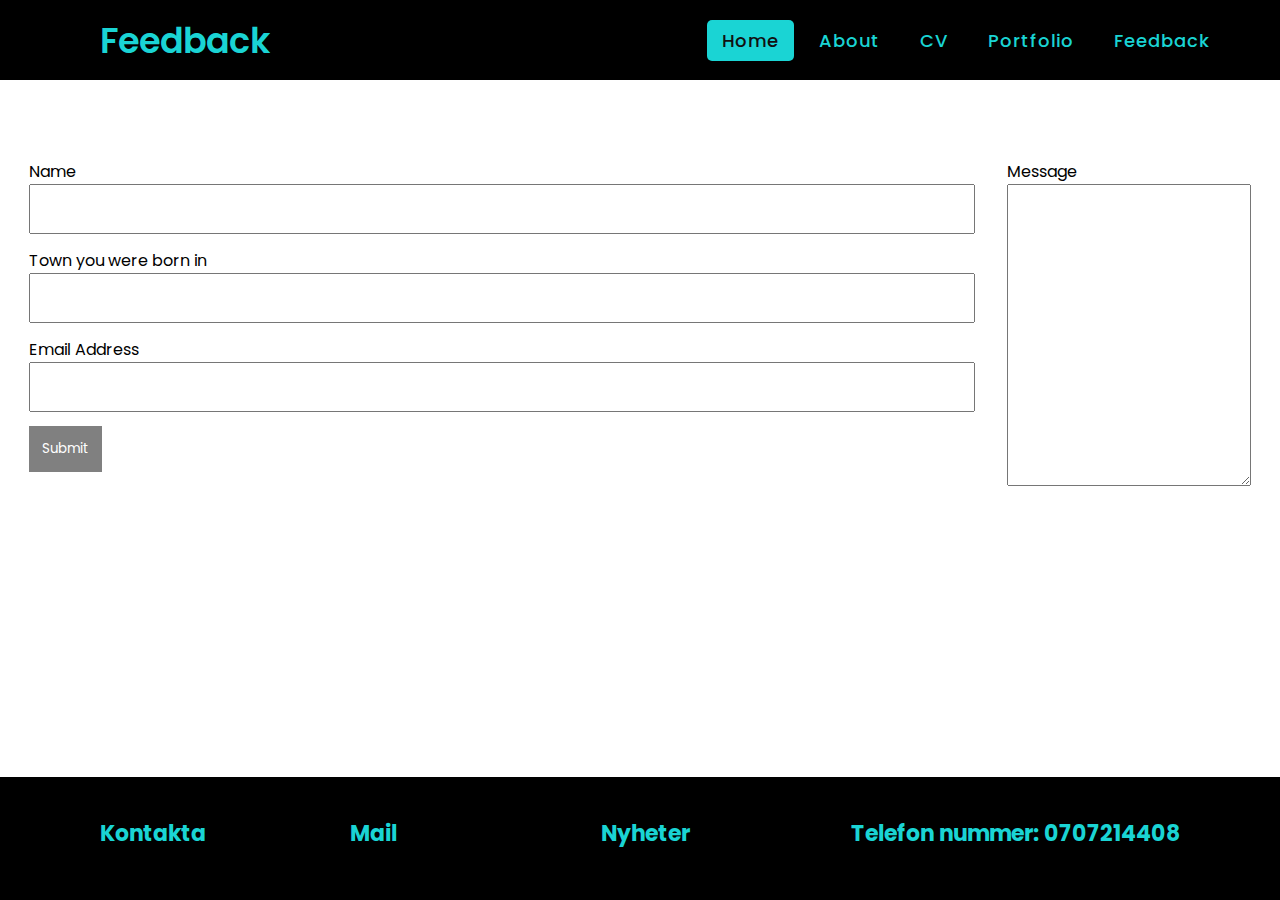
==== Feedback.html @ 5eb8be41 "Add files via upload" ====
<!DOCTYPE html>
<html lang="en" dir="ltr">
  <head>
    <meta charset="utf-8" />
    <title>Feedback</title>
    <link rel="stylesheet" href="style.css" />
    <link
      rel="stylesheet"
      href="https://cdnjs.cloudflare.com/ajax/libs/font-awesome/5.15.3/css/all.min.css"
    />
    <meta name="viewport" content="width=device-width, initial-scale=1.0" />
  </head>
  <body>
    <nav>
      <div class="logo">Feedback</div>
      <input type="checkbox" id="click" />
      <label for="click" class="menu-btn">
        <i class="fas fa-bars"></i>
      </label>
      <ul>
        <li><a class="active" href="index.html">Home</a></li>
        <li><a href="About.html">About</a></li>
        <li><a href="CV.html">CV</a></li>
        <li><a href="Portfolio.html">Portfolio</a></li>
        <li><a href="Feedback.html">Feedback</a></li>
      </ul>
    </nav>
    <section class="box-sizing">
      <form class="myForm">
        <div class="message">
          <label for="msg">Message</label>
          <textarea id="msg"></textarea>
        </div>
        <div class="contact">
          <label for="name">Name</label>
          <input type="text" id="name" />

          <label for="townborn">Town you were born in</label>
          <input type="text" id="townborn" />

          <label for="email">Email Address</label>
          <input type="email" id="email" />

          <button type="submit">Submit</button>
        </div>
      </form>
    </section>
    <div class="footer-container"></div>
    <footer>
      <section class="ft-main">
        <div class="ft-main-item">
          <h2 class="ft-title">Kontakta</h2>
        </div>
        <div class="ft-main-item">
          <h2 class="ft-title">Mail</h2>
        </div>
        <div class="ft-main-item">
          <h2 class="ft-title">Nyheter</h2>
        </div>
        <div class="ft-main-item">
          <h2 class="ft-title">Telefon nummer: 0707214408</h2>
        </div>
      </section>
    </footer>
    <script src="java.js"></script>
  </body>
</html>
---- style.css ----
@import url("https://fonts.googleapis.com/css?family=Poppins:400,500,600,700&display=swap");
* {
  margin: 0;
  padding: 0;
  box-sizing: border-box;
  font-family: "Poppins", sans-serif;
}
/*--------Nav------------*/
nav {
  display: flex;
  height: 80px;
  width: 100%;
  background: black;
  align-items: center;
  justify-content: space-between;
  padding: 0 50px 0 100px;
  flex-wrap: wrap;
}
nav .logo {
  color: #1ad4d4;
  font-size: 35px;
  font-weight: 600;
}
nav ul {
  display: flex;
  flex-wrap: wrap;
  list-style: none;
}
nav ul li {
  margin: 0 5px;
}
nav ul li a {
  color: #1ad4d4;
  text-decoration: none;
  font-size: 18px;
  font-weight: 500;
  padding: 8px 15px;
  border-radius: 5px;
  letter-spacing: 1px;
  transition: all 0.3s ease;
}
nav ul li a.active,
nav ul li a:hover {
  color: #111;
  background: #1ad4d4;
}
nav .menu-btn i {
  color: #1ad4d4;
  font-size: 22px;
  cursor: pointer;
  display: none;
}
input[type="checkbox"] {
  display: none;
}
@media (max-width: 1000px) {
  nav {
    z-index: 1;
    padding: 0 40px 0 50px;
  }
}
@media (max-width: 920px) {
  nav .menu-btn i {
    display: block;
  }
  #click:checked ~ .menu-btn i:before {
    content: "\f00d";
  }
  nav ul {
    position: fixed;
    top: 80px;
    left: -100%;
    background: #111;
    height: 100vh;
    width: 100%;
    text-align: center;
    display: block;
    transition: all 0.3s ease;
  }
  #click:checked ~ ul {
    left: 0;
  }
  nav ul li {
    width: 100%;
    margin: 40px 0;
  }
  nav ul li a {
    width: 100%;
    margin-left: -100%;
    display: block;
    font-size: 20px;
    transition: 0.6s cubic-bezier(0.68, -0.55, 0.265, 1.55);
  }
  #click:checked ~ ul li a {
    margin-left: 0px;
  }
  nav ul li a.active,
  nav ul li a:hover {
    background: none;
    color: #1ad4d4;
  }
}
.content {
  position: absolute;
  top: 50%;
  left: 50%;
  transform: translate(-50%, -50%);
  text-align: center;
  z-index: -1;
  width: 100%;
  padding: 0 30px;
  color: #1b1b1b;
}
.content div {
  font-size: 40px;
  font-weight: 700;
}
/* --------About------------ */

.space {
  padding-top: 100px;
  margin-right: 100px;
  margin-left: 100px;
}

body {
  background-image: url(img/mountain-1.jpg);
  background-repeat: no-repeat;
  background-position: center, center;
  background-attachment: fixed;
  background-size: cover;
}
:root {
  --red: cyan;
  --darkred: cyan;
  --platinum: #e5e5e5;
  --black: #2b2d42;
  --white: #fff;
  --thumb: #edf2f4;
}

* {
  box-sizing: border-box;
  padding: 0;
  margin: 0;
}

.container {
  max-width: 1400px;
  padding: 0 15px;
  margin: 0 auto;
}

.about-center {
  text-align: center;
}

.cards {
  display: flex;
  padding: 25px 0px;
  list-style: none;
  overflow-x: scroll;
  scroll-snap-type: x mandatory;
}

.card {
  display: flex;
  flex-direction: column;
  flex: 0 0 100%;
  padding: 20px;
  background: var(--white);
  border-radius: 12px;
  box-shadow: 0 5px 15px rgba(0, 0, 0, 15%);
  scroll-snap-align: start;
  transition: all 0.2s;
}

.card:not(:last-child) {
  margin-right: 10px;
}

.card:hover {
  color: var(--white);
  background: var(--red);
}

.card .card-title {
  font-size: 20px;
}

.card .card-content {
  margin: 20px 0;
  max-width: 85%;
}

.card .card-link-wrapper {
  margin-top: auto;
}

.card .card-link {
  display: inline-block;
  text-decoration: none;
  color: white;
  background: var(--red);
  padding: 6px 12px;
  border-radius: 8px;
  transition: background 0.2s;
}

.card:hover .card-link {
  background: var(--darkred);
}

.cards::-webkit-scrollbar {
  height: 12px;
}

.cards::-webkit-scrollbar-thumb,
.cards::-webkit-scrollbar-track {
  border-radius: 92px;
}

.cards::-webkit-scrollbar-thumb {
  background: var(--darkred);
}

.cards::-webkit-scrollbar-track {
  background: var(--thumb);
}

@media (min-width: 500px) {
  .card {
    flex-basis: calc(50% - 10px);
  }

  .card:not(:last-child) {
    margin-right: 20px;
  }
}

@media (min-width: 700px) {
  .card {
    flex-basis: calc(calc(100% / 3) - 20px);
  }

  .card:not(:last-child) {
    margin-right: 30px;
  }
}

@media (min-width: 1100px) {
  .card {
    flex-basis: calc(25% - 30px);
  }

  .card:not(:last-child) {
    margin-right: 40px;
  }
}
/*--------Contact-----------*/
.contact-title {
  margin-top: 100px;
  color: black;
  text-transform: uppercase;
}

.contact-title h1 {
  font-size: 32px;
  line-height: 10px;
}

.contact-title h2 {
  font-size: 16px;
}

form {
  margin-top: 50px;
}

.form-control {
  width: 600px;
  background: white;
  color: black;
  border-radius: 2px black;
  outline: none;
  border-bottom: 1px solid black;
  font-size: 18px;
  margin-bottom: 16px;
}

.showcase-content {
  display: flex;
  flex-direction: column;
  text-align: center;
  align-items: center;
  justify-content: center;
  position: absolute;
  top: 81px;
  bottom: 0;
  right: 0;
  width: 100%;
  color: black;
}
/*--------Portfolio------------*/
.porfolio-container {
  max-width: 100%;
  margin: 0 auto;
}

.portfolio-center {
  text-align: center;
}

.portfolio-cards {
  /* align-items: center; */
  width: 100%;
  display: flex;
  padding: 50px 150px;
  list-style: none;
}

.portfolio-card {
  text-align: center;
  width: 100%;
  padding: 20px;
  background: white;
  border-radius: 12px;
  box-shadow: 0 5px 15px rgba(0, 0, 0, 15%);
  transition: all 0.2s;
  list-style: none;
}

.portfolio-card:not(:last-child) {
  margin-right: 10px;
}

.portfolio-card .card-title {
  font-size: 20px;
}

.portfolio-card .card-content {
  margin: 20px 0;
  max-width: 85%;
}

.portfolio-card .portfolio-card-link-wrapper {
  margin-top: auto;
}

.portfolio-card .portfolio-card-link {
  display: inline-block;
  text-decoration: none;
  color: rgb(170, 39, 39);
  background: var(--red);
  padding: 6px 12px;
  border-radius: 8px;
  transition: background 0.2s;
}

.portfolio-card:hover .portfolio-card-link {
  background: var(--darkred);
}

.a-git {
  text-decoration: none;
}

.a-git:visited,
.a-git:link {
  color: black;
}

.a-git:hover {
  color: turquoise;
}

@media (min-width: 500px) {
  .card {
    flex-basis: calc(50% - 10px);
  }

  .card:not(:last-child) {
    margin-right: 20px;
  }
}

@media (min-width: 700px) {
  .card {
    flex-basis: calc(calc(100% / 3) - 20px);
  }

  .card:not(:last-child) {
    margin-right: 30px;
  }
}

@media (min-width: 1100px) {
  .card {
    flex-basis: calc(25% - 30px);
  }

  .card:not(:last-child) {
    margin-right: 40px;
  }
}

/*--------Footer------------*/

footer {
  background-color: black;
  color: #1ad4d4;
  line-height: 1.5;
}

.ft-title {
  color: #1ad4d4;
  font-size: 1.375rem;
  padding-bottom: 0.625rem;
}
body {
  display: flex;
  min-height: 100vh;
  flex-direction: column;
}
.footer-container {
  flex: 1;
}

.ft-main {
  padding: 1.25rem 1.875rem;
  display: flex;
  flex-wrap: wrap;
}
@media only screen and (min-width: 29.8125rem /* 477px */) {
  .ft-main {
    justify-content: space-evenly;
  }
}
@media only screen and (min-width: 77.5rem /* 1240px */) {
  .ft-main {
    justify-content: space-evenly;
  }
}
.ft-main-item {
  padding: 1.25rem;
  min-width: 12.5rem;
}

/*--------Feedback---------*/

.box-sizing {
  box-sizing: border-box;
}

.myForm {
  display: flex;
  background-color: transparent;
  border-radius: 3px;
  padding: 1.8em;
}
.message {
  display: flex;
  flex-direction: column;
  order: 2;
}
.message > textarea {
  flex: 1;
  min-width: 18em;
}
.contact {
  flex: 1;
  order: 1;
  margin-right: 2em;
}
.contact input {
  width: 100%;
}
.contact input,
.contact button {
  padding: 1em;
  margin-bottom: 1em;
}
.contact button {
  background: gray;
  color: white;
  border: 0;
}

.contact button:hover {
  background-color: cyan;
}

/*--------CV-----------------------------------*/

.e-main {
  text-align: center;
  display: flexbox;
  list-style: none;
}

/*--------index----------*/
#str {
  width: 800px;
  padding: 20px;
  height: auto;
  font-family: sans-serif;
  font-size: 40px;
  margin: 200px auto;
  color: #fff;
  font-weight: bold;
  background: #000;
}
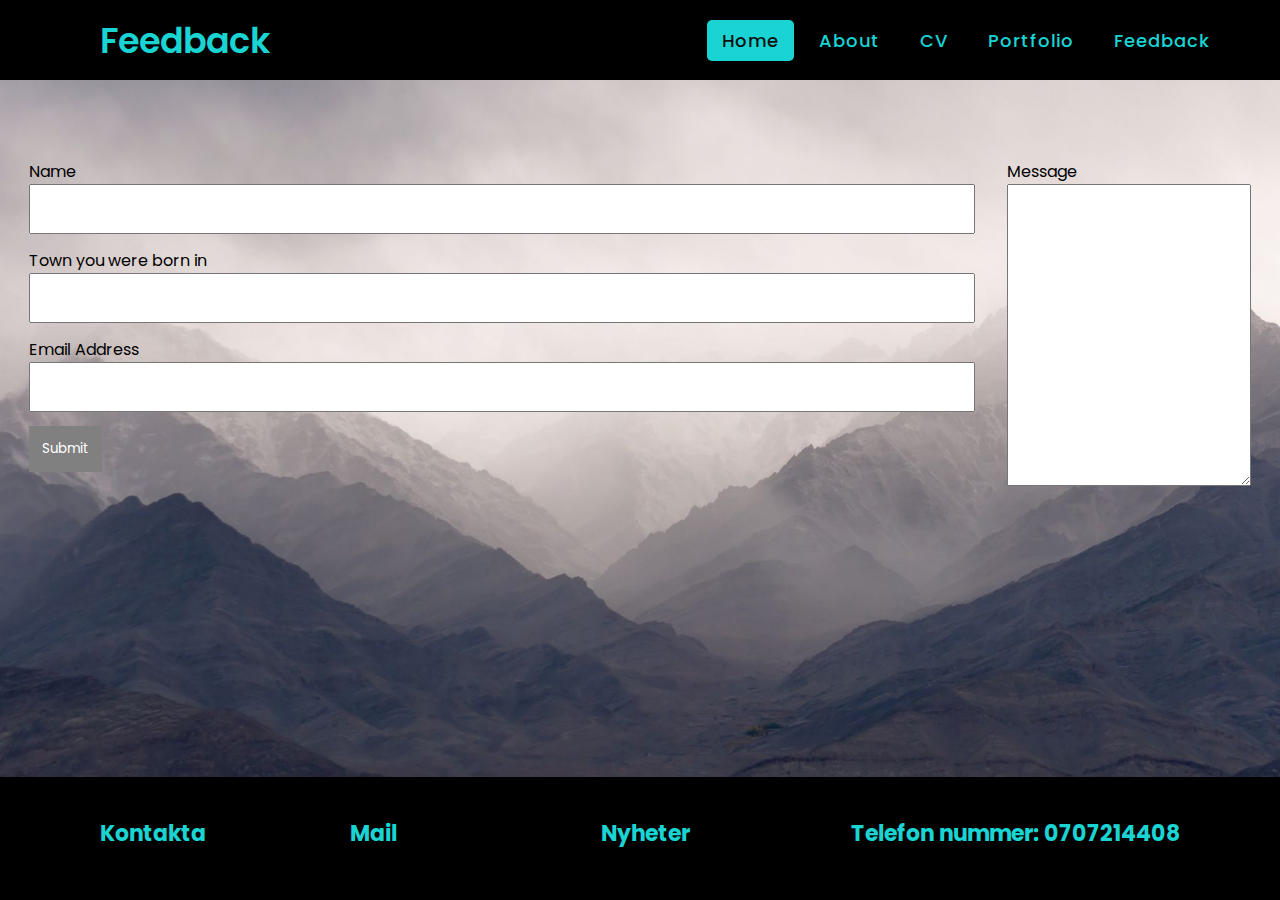
==== commit c1293b6e: "Update Feedback.html" ====
--- a/Feedback.html
+++ b/Feedback.html
@@ -62,6 +62,5 @@
         </div>
       </section>
     </footer>
-    <script src="java.js"></script>
   </body>
 </html>
